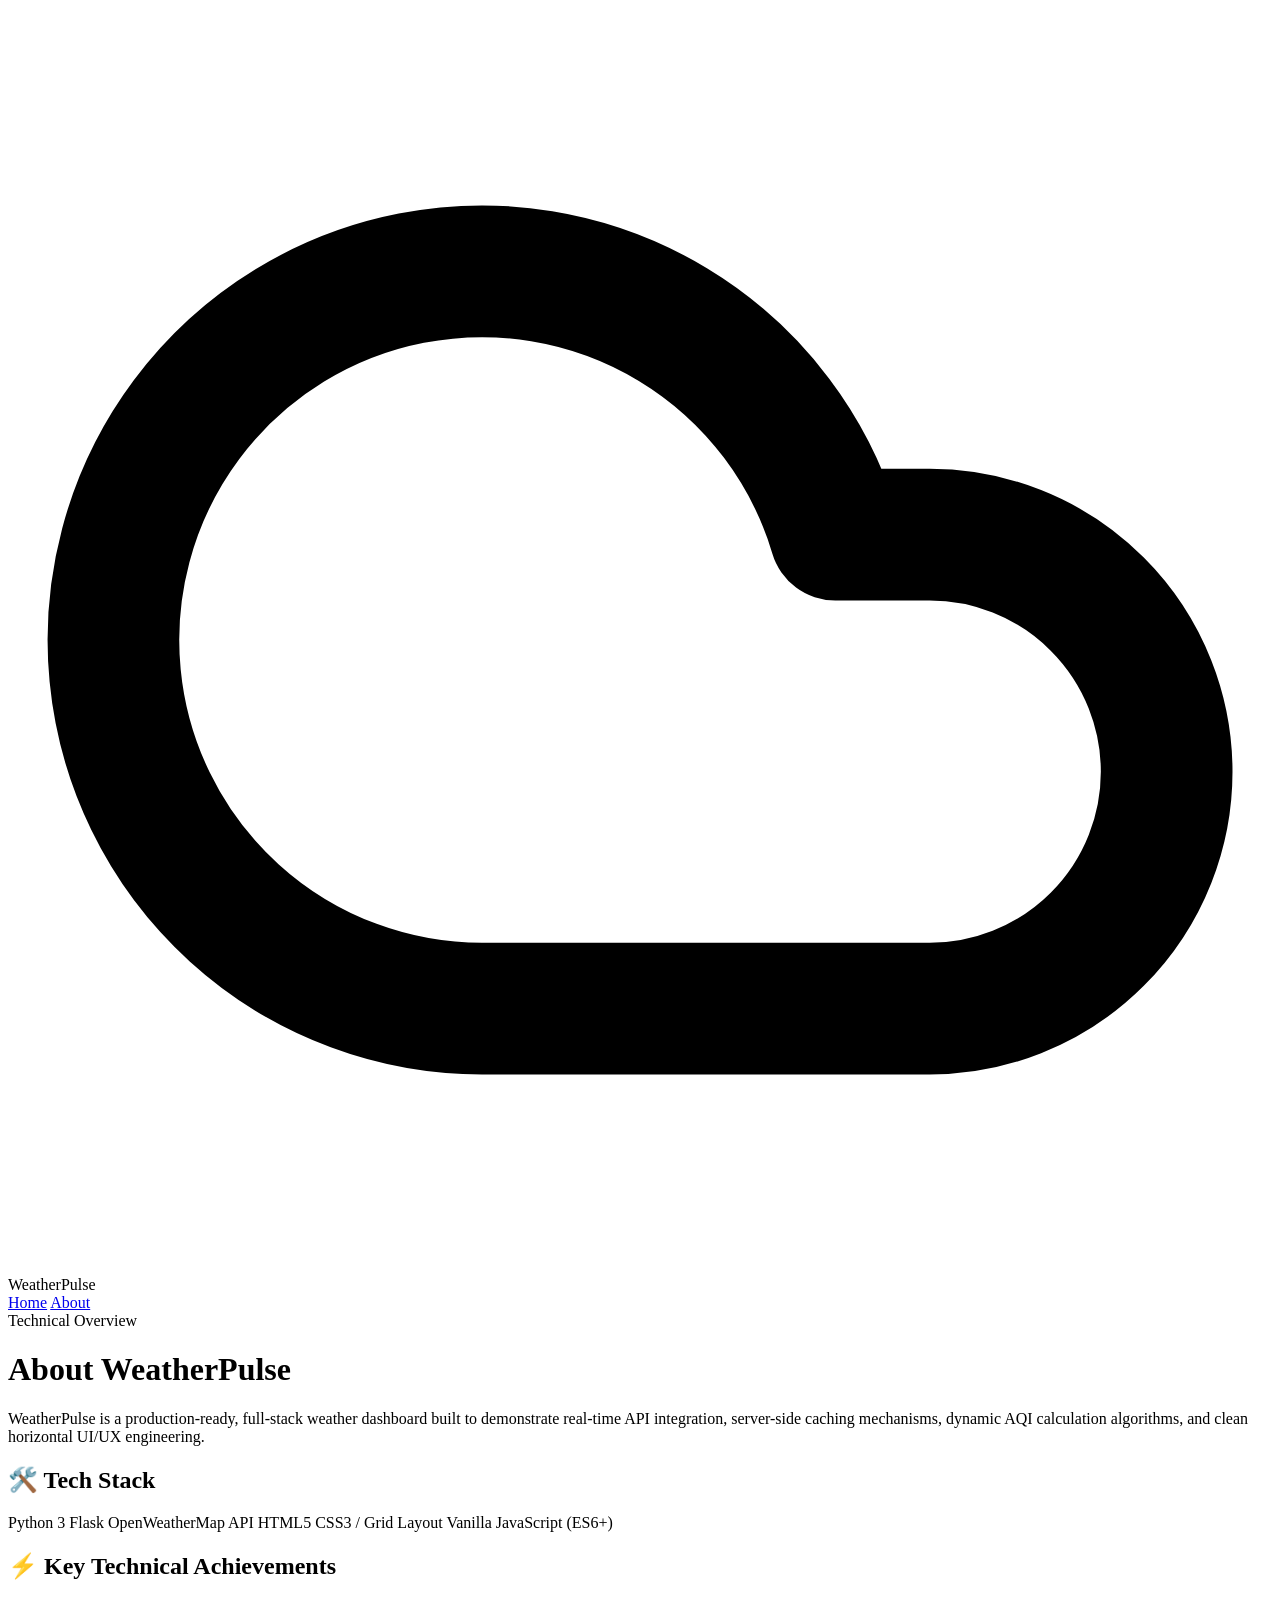
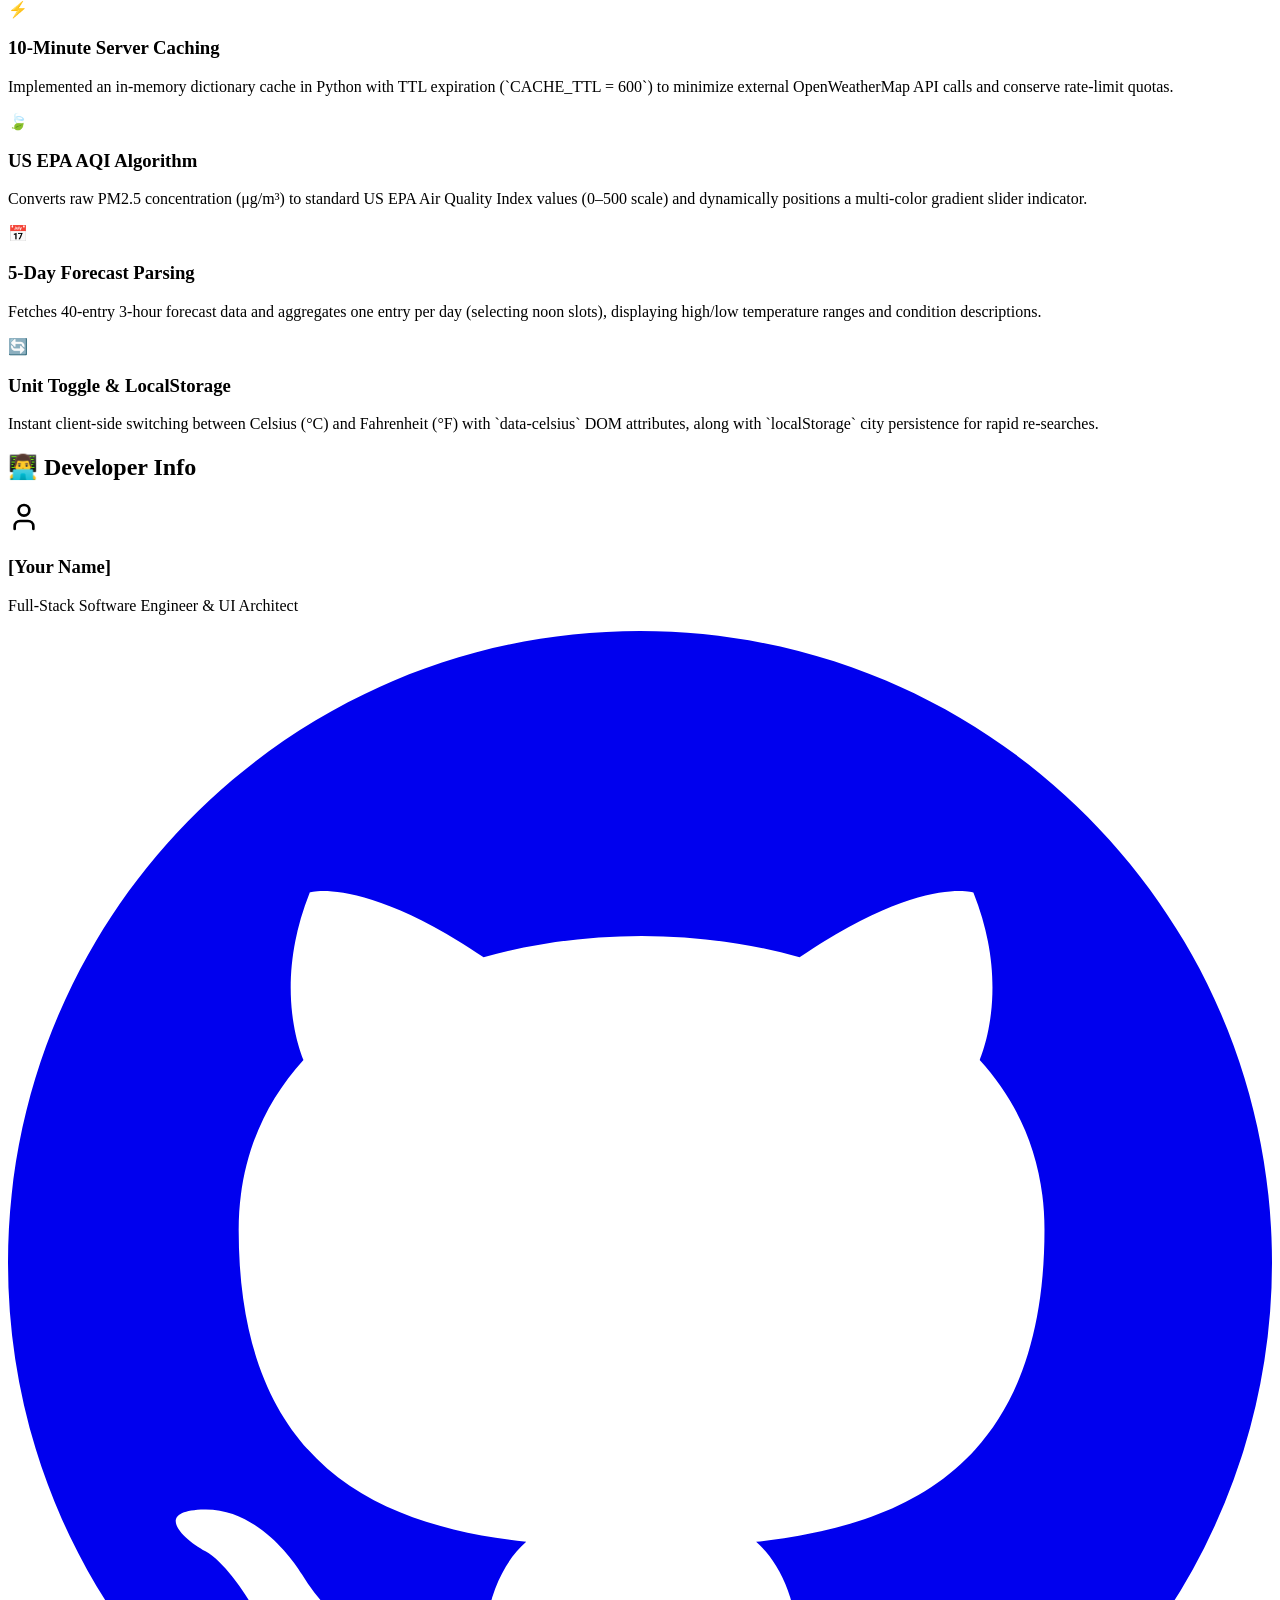
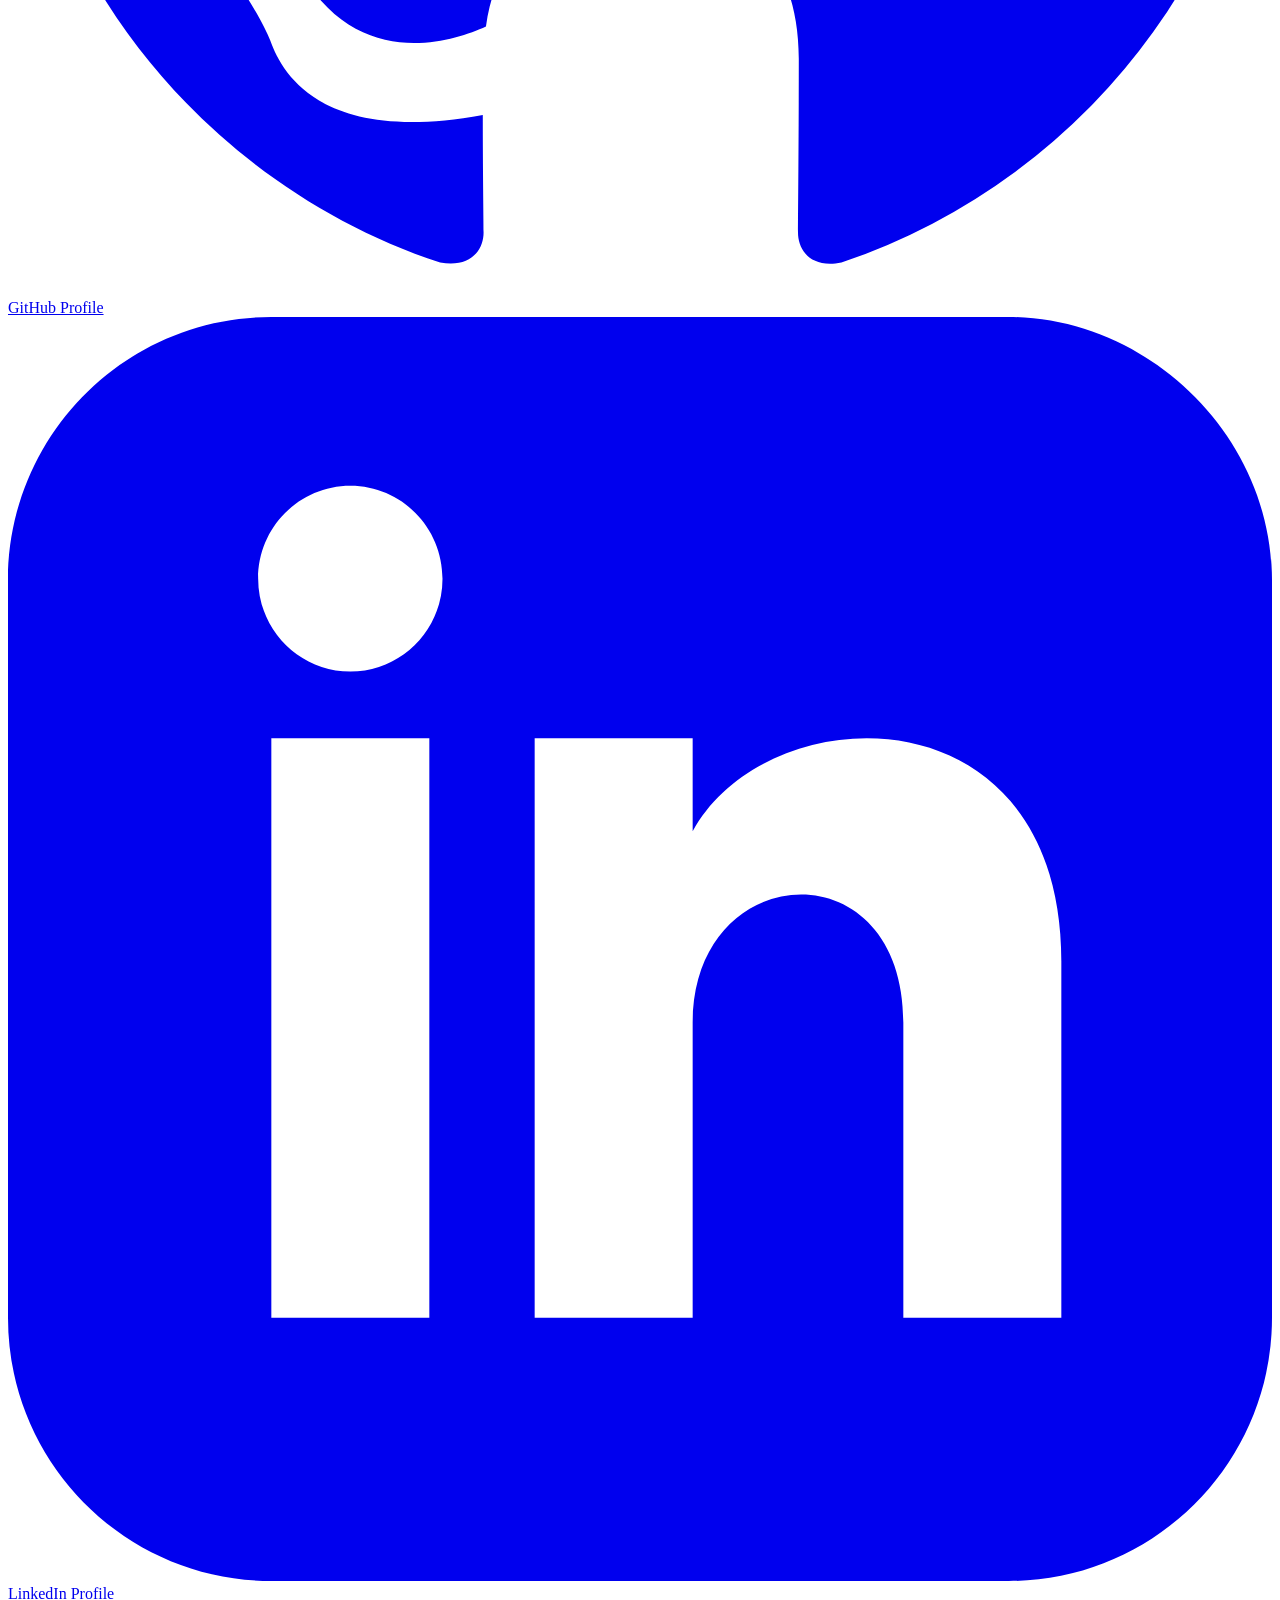
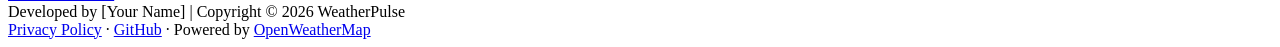
==== templates/about.html @ 315a2b25 "Initial commit of WeatherPulse dashboard" ====
<!DOCTYPE html>
<html lang="en">

<head>
    <meta charset="UTF-8">
    <meta name="viewport" content="width=device-width, initial-scale=1.0">
    <title>About — WeatherPulse Technical Breakdown</title>
    <meta name="description" content="Technical portfolio breakdown of WeatherPulse, a full-stack weather dashboard built with Flask, OpenWeatherMap API, and minimalist UI design.">
    <link rel="preconnect" href="https://fonts.googleapis.com">
    <link rel="preconnect" href="https://fonts.gstatic.com" crossorigin>
    <link href="https://fonts.googleapis.com/css2?family=Inter:wght@300;400;500;600;700;800&display=swap" rel="stylesheet">
    <link rel="stylesheet" href="{{ url_for('static', filename='style.css') }}?v=13">
</head>

<body>
    <!-- Top Navigation Header (Outside Card) -->
    <header class="site-header">
        <div class="header-brand">
            <svg class="brand-logo" xmlns="http://www.w3.org/2000/svg" viewBox="0 0 24 24" fill="none" stroke="currentColor" stroke-width="2.5" stroke-linecap="round" stroke-linejoin="round">
                <path d="M17.5 19H9a7 7 0 1 1 6.71-9h1.79a4.5 4.5 0 1 1 0 9Z"/>
            </svg>
            <span class="brand-name">WeatherPulse</span>
        </div>
        <nav class="nav-links">
            <a href="/" class="nav-link">Home</a>
            <a href="/about" class="nav-link active">About</a>
        </nav>
    </header>

    <main class="app-wrapper">
        <div class="card">
            <div class="about-container">
                <!-- Header Title & Intro -->
                <div class="about-header">
                    <span class="about-badge">Technical Overview</span>
                    <h1 class="about-title">About WeatherPulse</h1>
                    <p class="about-intro">
                        WeatherPulse is a production-ready, full-stack weather dashboard built to demonstrate real-time API integration, server-side caching mechanisms, dynamic AQI calculation algorithms, and clean horizontal UI/UX engineering.
                    </p>
                </div>

                <!-- Tech Stack Section -->
                <div class="about-section">
                    <h2 class="about-subtitle">
                        <span class="subtitle-icon">🛠️</span>
                        <span>Tech Stack</span>
                    </h2>
                    <div class="tech-pills">
                        <span class="tech-pill"><span class="pill-dot python"></span>Python 3</span>
                        <span class="tech-pill"><span class="pill-dot flask"></span>Flask</span>
                        <span class="tech-pill"><span class="pill-dot api"></span>OpenWeatherMap API</span>
                        <span class="tech-pill"><span class="pill-dot html"></span>HTML5</span>
                        <span class="tech-pill"><span class="pill-dot css"></span>CSS3 / Grid Layout</span>
                        <span class="tech-pill"><span class="pill-dot js"></span>Vanilla JavaScript (ES6+)</span>
                    </div>
                </div>

                <!-- Key Features Section -->
                <div class="about-section">
                    <h2 class="about-subtitle">
                        <span class="subtitle-icon">⚡</span>
                        <span>Key Technical Achievements</span>
                    </h2>
                    <div class="features-grid">
                        <div class="feature-card">
                            <div class="feature-header">
                                <span class="feature-icon">⚡</span>
                                <h3>10-Minute Server Caching</h3>
                            </div>
                            <p>Implemented an in-memory dictionary cache in Python with TTL expiration (`CACHE_TTL = 600`) to minimize external OpenWeatherMap API calls and conserve rate-limit quotas.</p>
                        </div>
                        <div class="feature-card">
                            <div class="feature-header">
                                <span class="feature-icon">🍃</span>
                                <h3>US EPA AQI Algorithm</h3>
                            </div>
                            <p>Converts raw PM2.5 concentration (μg/m³) to standard US EPA Air Quality Index values (0–500 scale) and dynamically positions a multi-color gradient slider indicator.</p>
                        </div>
                        <div class="feature-card">
                            <div class="feature-header">
                                <span class="feature-icon">📅</span>
                                <h3>5-Day Forecast Parsing</h3>
                            </div>
                            <p>Fetches 40-entry 3-hour forecast data and aggregates one entry per day (selecting noon slots), displaying high/low temperature ranges and condition descriptions.</p>
                        </div>
                        <div class="feature-card">
                            <div class="feature-header">
                                <span class="feature-icon">🔄</span>
                                <h3>Unit Toggle & LocalStorage</h3>
                            </div>
                            <p>Instant client-side switching between Celsius (°C) and Fahrenheit (°F) with `data-celsius` DOM attributes, along with `localStorage` city persistence for rapid re-searches.</p>
                        </div>
                    </div>
                </div>

                <!-- Developer Info Section -->
                <div class="about-section dev-section">
                    <h2 class="about-subtitle">
                        <span class="subtitle-icon">👨‍💻</span>
                        <span>Developer Info</span>
                    </h2>
                    <div class="dev-card">
                        <div class="dev-avatar">
                            <svg xmlns="http://www.w3.org/2000/svg" viewBox="0 0 24 24" fill="none" stroke="currentColor" stroke-width="2" stroke-linecap="round" stroke-linejoin="round" width="32" height="32">
                                <path d="M19 21v-2a4 4 0 0 0-4-4H9a4 4 0 0 0-4 4v2"></path>
                                <circle cx="12" cy="7" r="4"></circle>
                            </svg>
                        </div>
                        <div class="dev-details">
                            <h3 class="dev-name">[Your Name]</h3>
                            <p class="dev-role">Full-Stack Software Engineer & UI Architect</p>
                            <div class="dev-socials">
                                <a href="https://github.com" target="_blank" rel="noopener" class="social-btn github">
                                    <svg class="social-icon" xmlns="http://www.w3.org/2000/svg" viewBox="0 0 24 24" fill="currentColor">
                                        <path d="M12 0C5.37 0 0 5.37 0 12c0 5.31 3.435 9.795 8.205 11.385.6.105.825-.255.825-.57 0-.285-.015-1.23-.015-2.235-3.015.555-3.795-.735-4.035-1.41-.135-.345-.72-1.41-1.23-1.695-.42-.225-1.02-.78-.015-.795.945-.015 1.62.87 1.845 1.23 1.08 1.815 2.805 1.305 3.495.99.105-.78.42-1.305.765-1.605-2.67-.3-5.46-1.335-5.46-5.925 0-1.305.465-2.385 1.23-3.225-.12-.3-.54-1.53.12-3.18 0 0 1.005-.315 3.3 1.23.96-.27 1.98-.405 3-.405s2.04.135 3 .405c2.295-1.56 3.3-1.23 3.3-1.23.66 1.65.24 2.88.12 3.18.765.84 1.23 1.905 1.23 3.225 0 4.605-2.805 5.625-5.475 5.925.435.375.81 1.095.81 2.22 0 1.605-.015 2.895-.015 3.3 0 .315.225.69.825.57A12.02 12.02 0 0024 12c0-6.63-5.37-12-12-12z"/>
                                    </svg>
                                    <span>GitHub Profile</span>
                                </a>
                                <a href="https://linkedin.com" target="_blank" rel="noopener" class="social-btn linkedin">
                                    <svg class="social-icon" xmlns="http://www.w3.org/2000/svg" viewBox="0 0 24 24" fill="currentColor">
                                        <path d="M19 0h-14c-2.761 0-5 2.239-5 5v14c0 2.761 2.239 5 5 5h14c2.762 0 5-2.239 5-5v-14c0-2.761-2.378-5-5-5zm-11 19h-3v-11h3v11zm-1.5-12.268c-.966 0-1.75-.79-1.75-1.764s.784-1.764 1.75-1.764 1.75.79 1.75 1.764-.783 1.764-1.75 1.764zm13.5 12.268h-3v-5.604c0-3.368-4-3.113-4 0v5.604h-3v-11h3v1.765c1.396-2.586 7-2.777 7 2.476v6.759z"/>
                                    </svg>
                                    <span>LinkedIn Profile</span>
                                </a>
                            </div>
                        </div>
                    </div>
                </div>
            </div>
        </div>
    </main>

    <!-- Footer -->
    <footer class="site-footer">
        <div class="footer-inner">
            <span class="copyright">Developed by [Your Name] | Copyright © 2026 WeatherPulse</span>
            <div class="footer-links">
                <a href="/privacy">Privacy Policy</a>
                <span class="dot">·</span>
                <a href="https://github.com" target="_blank" rel="noopener">GitHub</a>
                <span class="dot">·</span>
                <span>Powered by <a href="https://openweathermap.org/" target="_blank" rel="noopener">OpenWeatherMap</a></span>
            </div>
        </div>
    </footer>
</body>

</html>
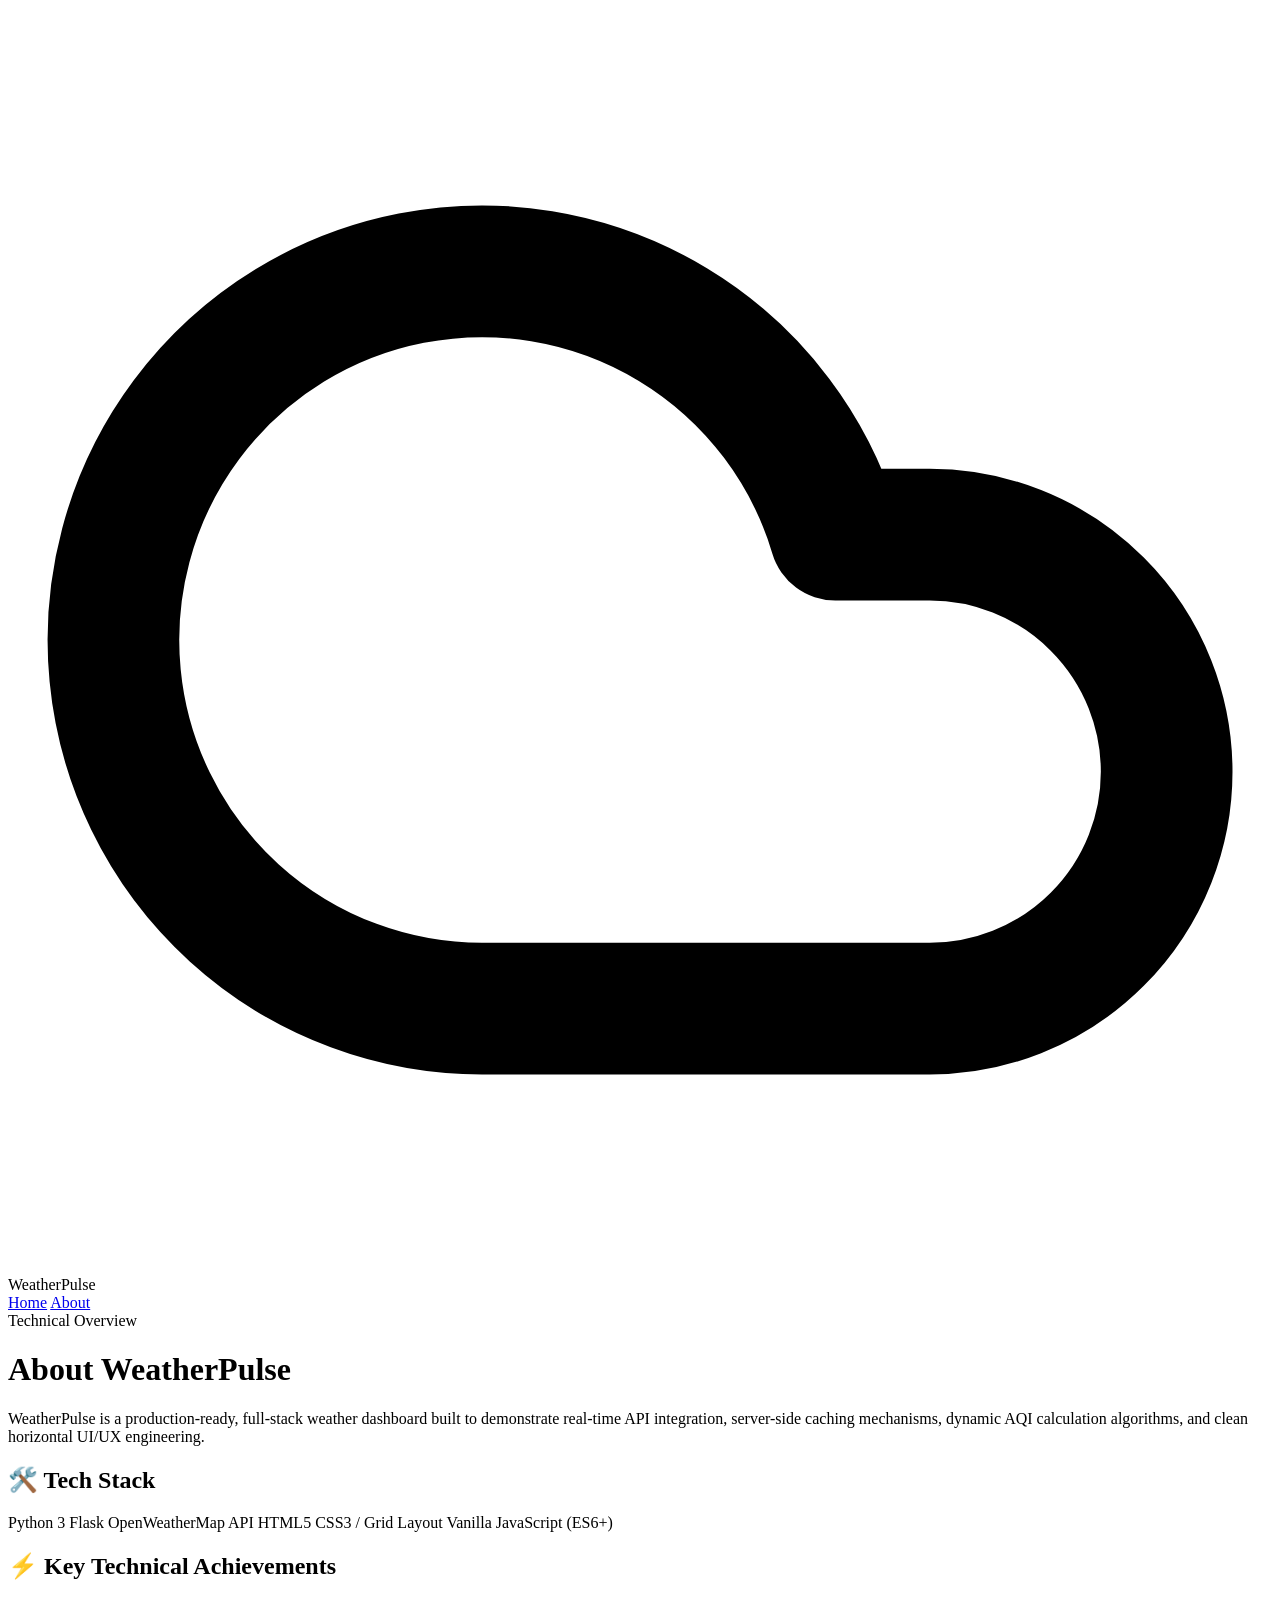
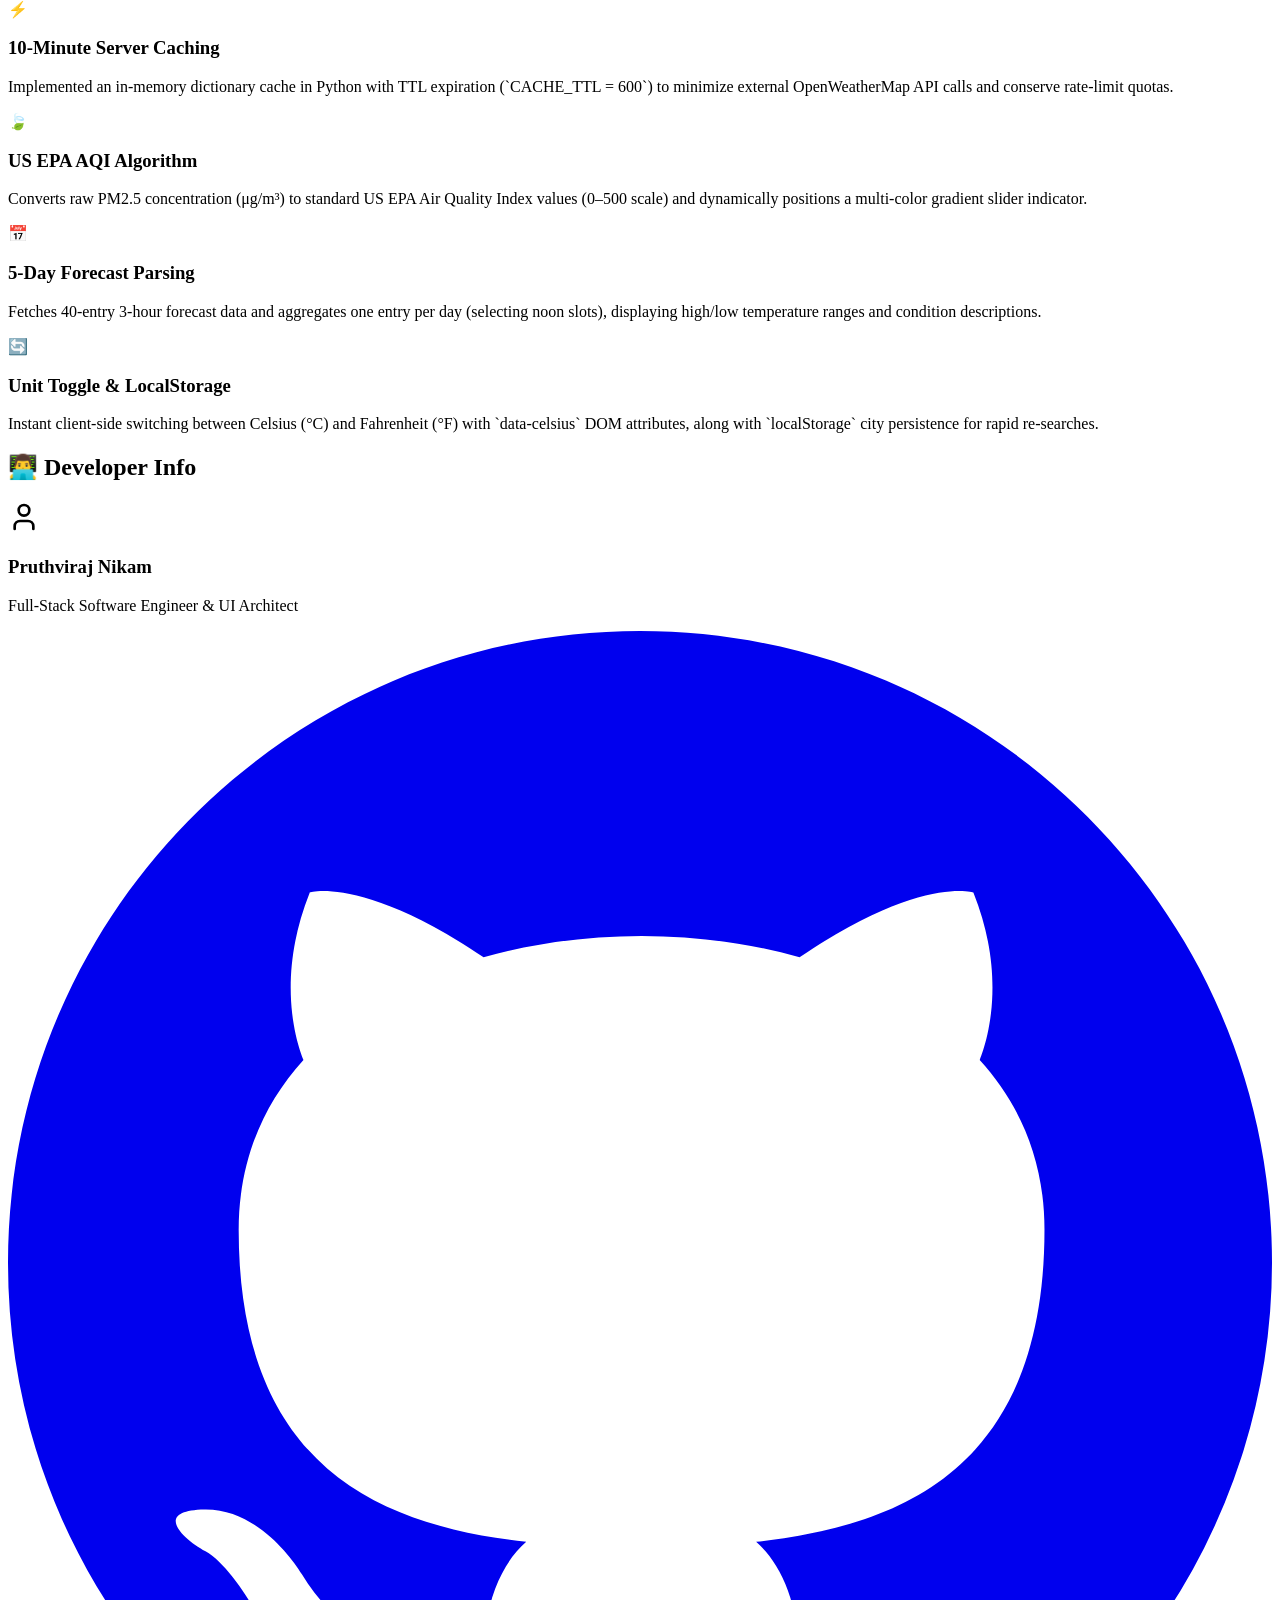
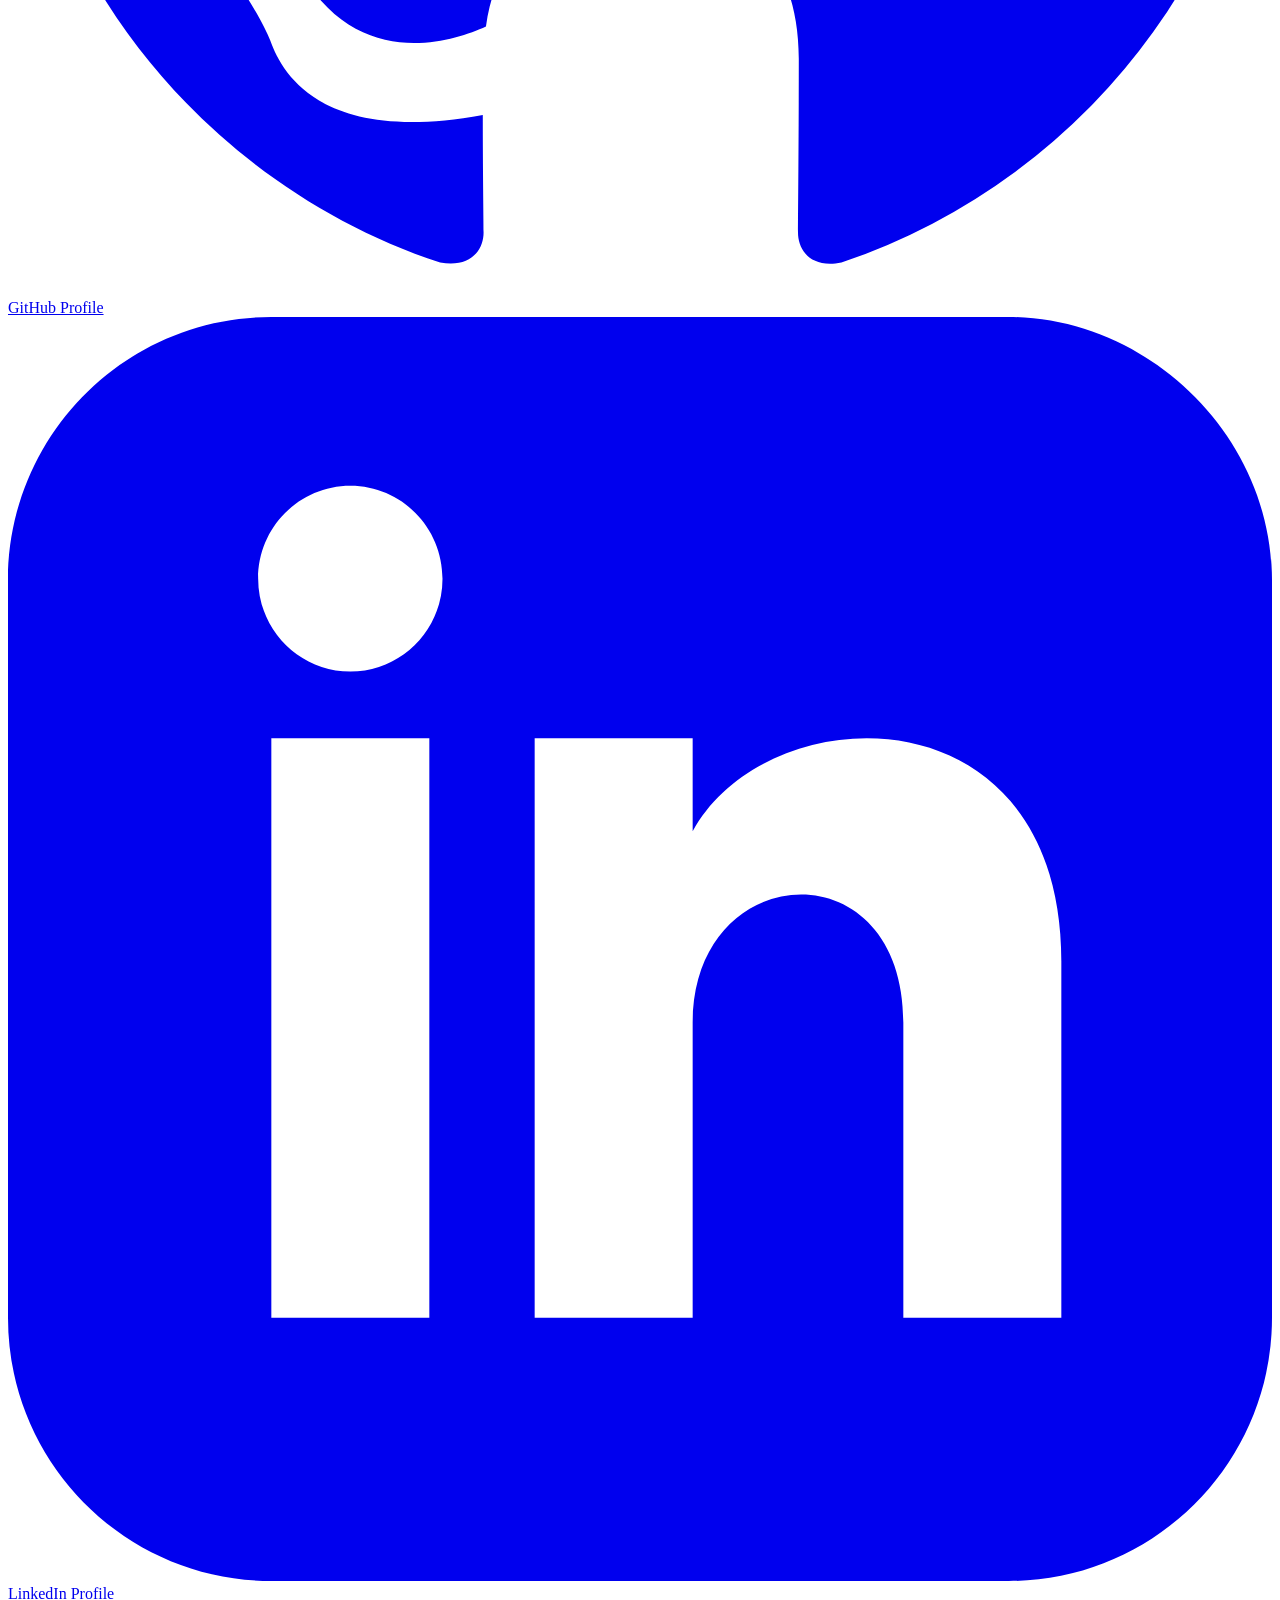
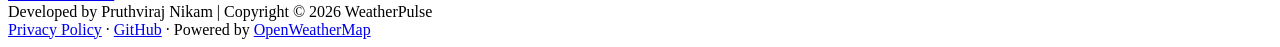
==== commit 284d2b76: "Update Developer Info card with name and social links" ====
--- a/templates/about.html
+++ b/templates/about.html
@@ -107,16 +107,16 @@
                             </svg>
                         </div>
                         <div class="dev-details">
-                            <h3 class="dev-name">[Your Name]</h3>
+                            <h3 class="dev-name">Pruthviraj Nikam</h3>
                             <p class="dev-role">Full-Stack Software Engineer & UI Architect</p>
                             <div class="dev-socials">
-                                <a href="https://github.com" target="_blank" rel="noopener" class="social-btn github">
+                                <a href="https://github.com/pruthviraj-builds" target="_blank" rel="noopener" class="social-btn github">
                                     <svg class="social-icon" xmlns="http://www.w3.org/2000/svg" viewBox="0 0 24 24" fill="currentColor">
                                         <path d="M12 0C5.37 0 0 5.37 0 12c0 5.31 3.435 9.795 8.205 11.385.6.105.825-.255.825-.57 0-.285-.015-1.23-.015-2.235-3.015.555-3.795-.735-4.035-1.41-.135-.345-.72-1.41-1.23-1.695-.42-.225-1.02-.78-.015-.795.945-.015 1.62.87 1.845 1.23 1.08 1.815 2.805 1.305 3.495.99.105-.78.42-1.305.765-1.605-2.67-.3-5.46-1.335-5.46-5.925 0-1.305.465-2.385 1.23-3.225-.12-.3-.54-1.53.12-3.18 0 0 1.005-.315 3.3 1.23.96-.27 1.98-.405 3-.405s2.04.135 3 .405c2.295-1.56 3.3-1.23 3.3-1.23.66 1.65.24 2.88.12 3.18.765.84 1.23 1.905 1.23 3.225 0 4.605-2.805 5.625-5.475 5.925.435.375.81 1.095.81 2.22 0 1.605-.015 2.895-.015 3.3 0 .315.225.69.825.57A12.02 12.02 0 0024 12c0-6.63-5.37-12-12-12z"/>
                                     </svg>
                                     <span>GitHub Profile</span>
                                 </a>
-                                <a href="https://linkedin.com" target="_blank" rel="noopener" class="social-btn linkedin">
+                                <a href="https://www.linkedin.com/in/your-linkedin-username" target="_blank" rel="noopener" class="social-btn linkedin">
                                     <svg class="social-icon" xmlns="http://www.w3.org/2000/svg" viewBox="0 0 24 24" fill="currentColor">
                                         <path d="M19 0h-14c-2.761 0-5 2.239-5 5v14c0 2.761 2.239 5 5 5h14c2.762 0 5-2.239 5-5v-14c0-2.761-2.378-5-5-5zm-11 19h-3v-11h3v11zm-1.5-12.268c-.966 0-1.75-.79-1.75-1.764s.784-1.764 1.75-1.764 1.75.79 1.75 1.764-.783 1.764-1.75 1.764zm13.5 12.268h-3v-5.604c0-3.368-4-3.113-4 0v5.604h-3v-11h3v1.765c1.396-2.586 7-2.777 7 2.476v6.759z"/>
                                     </svg>
@@ -133,11 +133,11 @@
     <!-- Footer -->
     <footer class="site-footer">
         <div class="footer-inner">
-            <span class="copyright">Developed by [Your Name] | Copyright © 2026 WeatherPulse</span>
+            <span class="copyright">Developed by Pruthviraj Nikam | Copyright © 2026 WeatherPulse</span>
             <div class="footer-links">
                 <a href="/privacy">Privacy Policy</a>
                 <span class="dot">·</span>
-                <a href="https://github.com" target="_blank" rel="noopener">GitHub</a>
+                <a href="https://github.com/pruthviraj-builds" target="_blank" rel="noopener">GitHub</a>
                 <span class="dot">·</span>
                 <span>Powered by <a href="https://openweathermap.org/" target="_blank" rel="noopener">OpenWeatherMap</a></span>
             </div>
@@ -145,4 +145,4 @@
     </footer>
 </body>
 
-</html>
+</html>
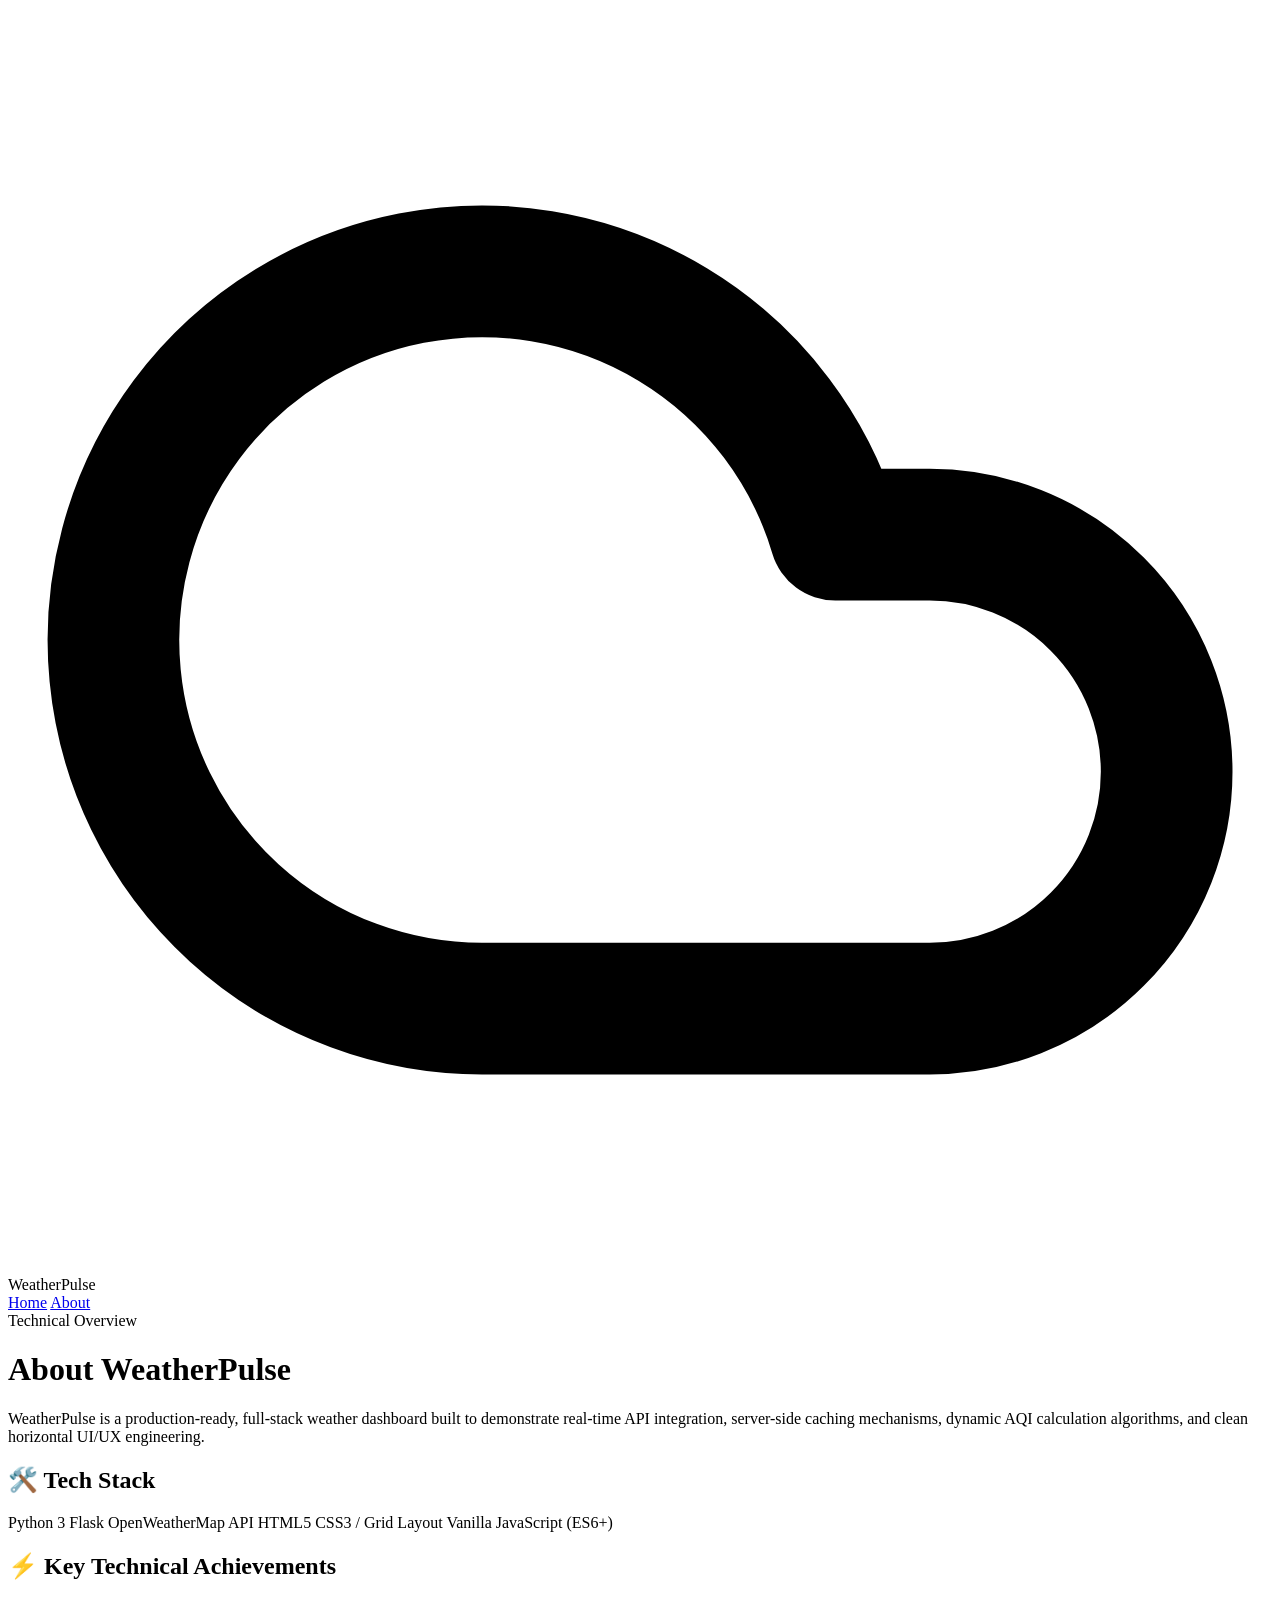
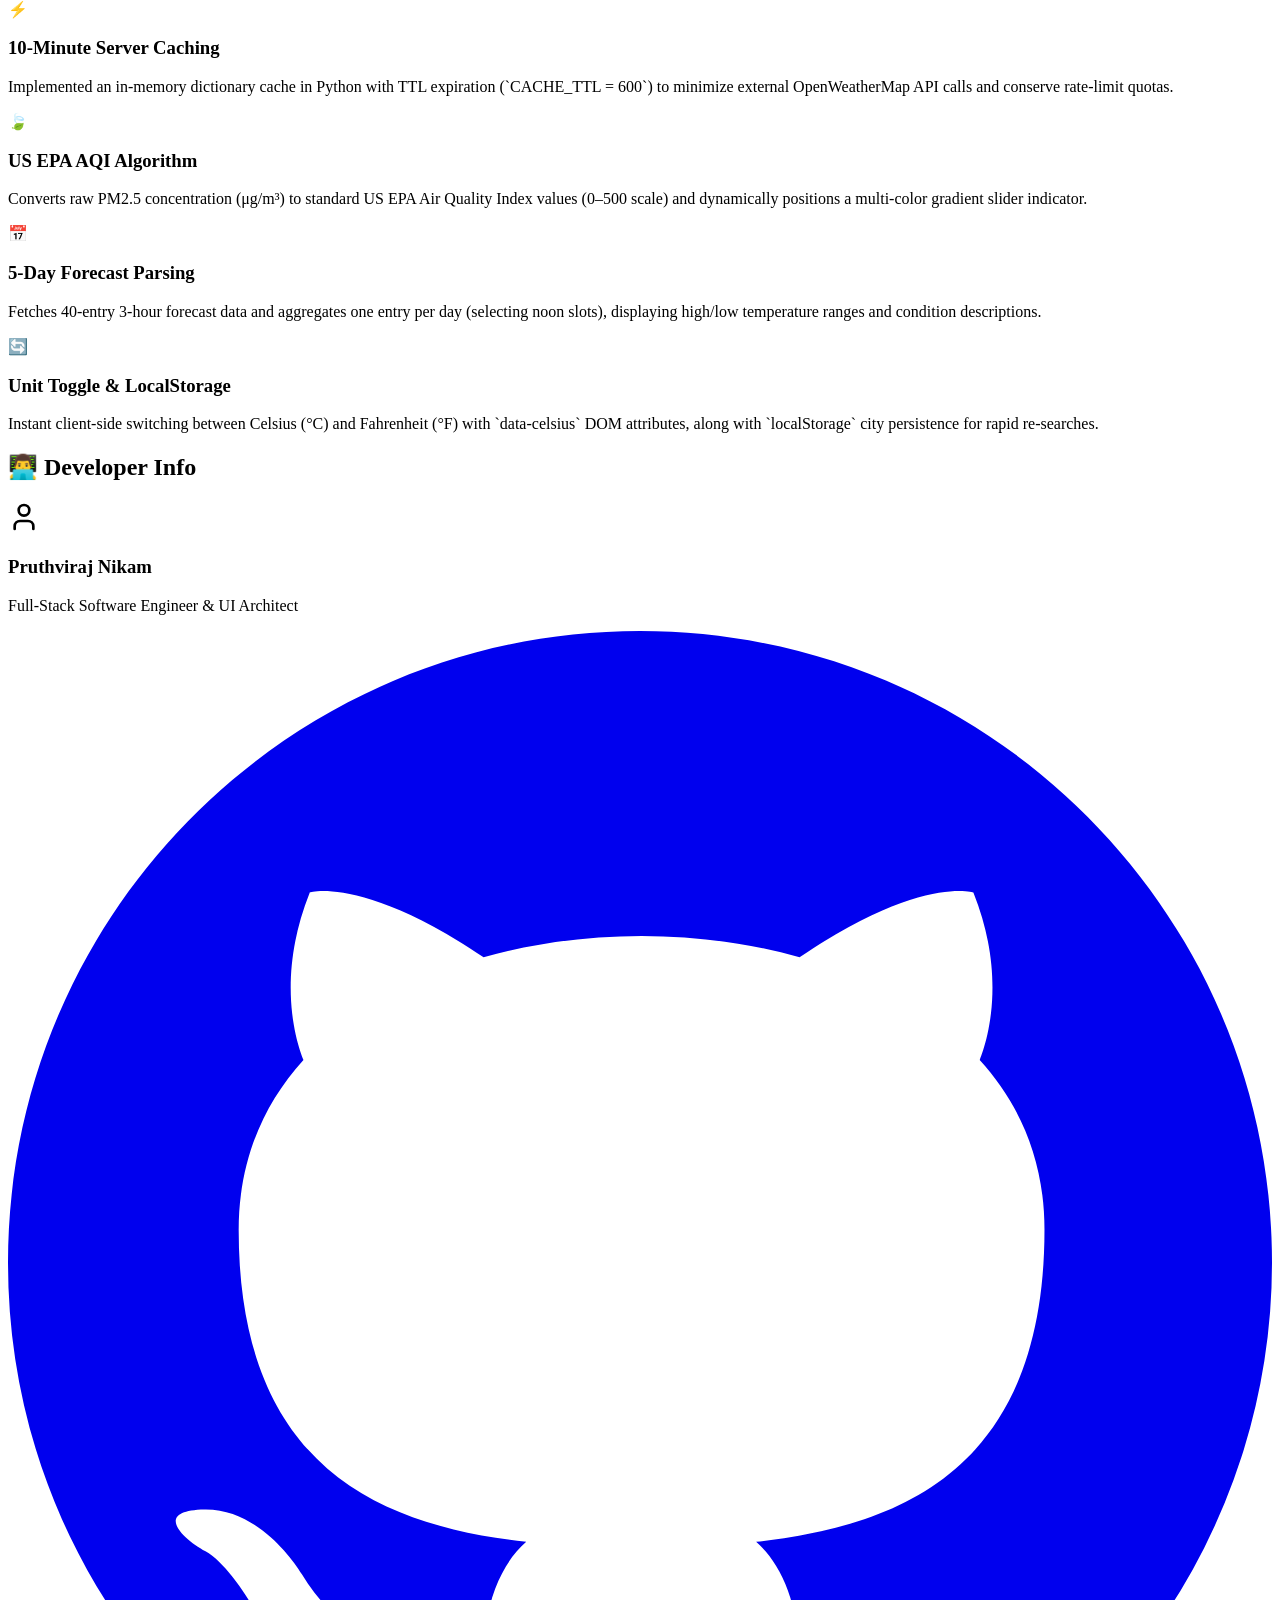
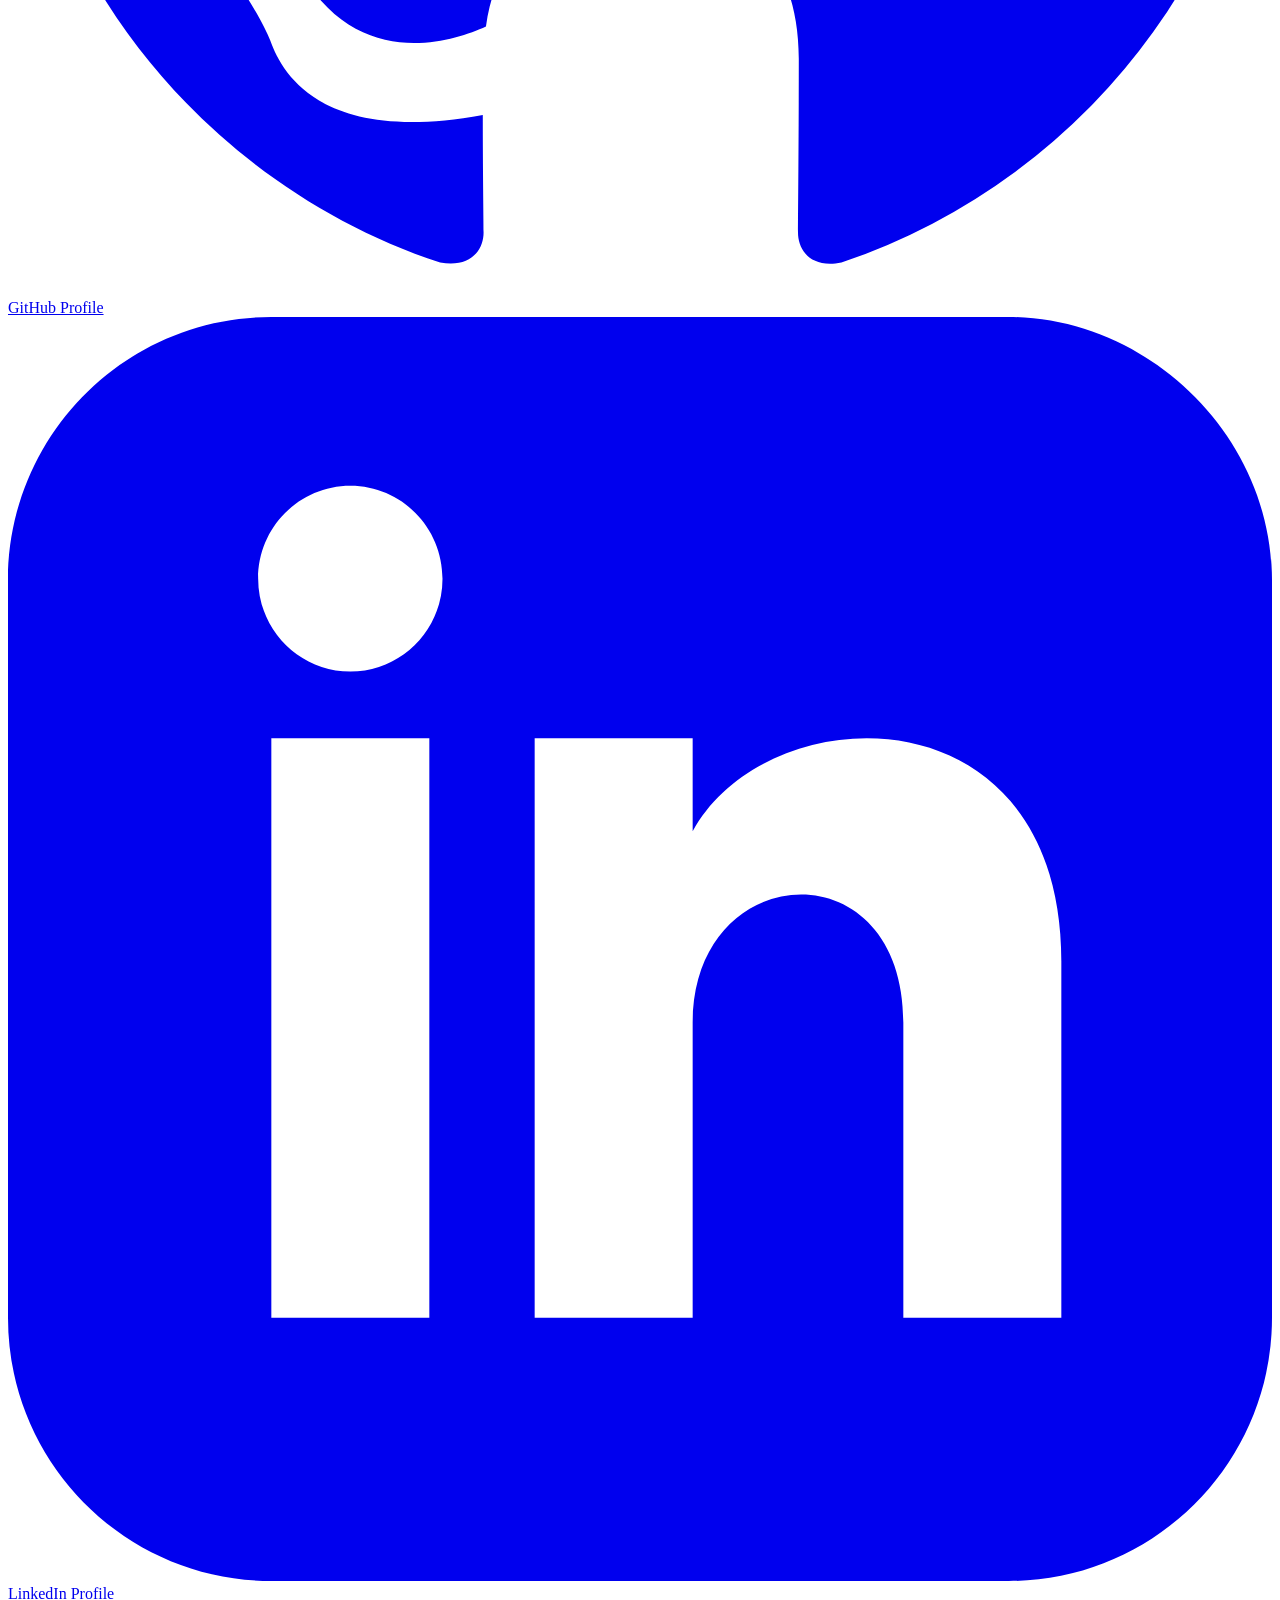
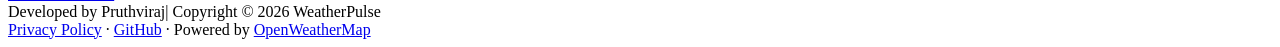
==== commit 64651d50: "Update footer name in privacy policy" ====
--- a/templates/about.html
+++ b/templates/about.html
@@ -133,7 +133,7 @@
     <!-- Footer -->
     <footer class="site-footer">
         <div class="footer-inner">
-            <span class="copyright">Developed by Pruthviraj Nikam | Copyright © 2026 WeatherPulse</span>
+            <span class="copyright">Developed by Pruthviraj| Copyright © 2026 WeatherPulse</span>
             <div class="footer-links">
                 <a href="/privacy">Privacy Policy</a>
                 <span class="dot">·</span>
